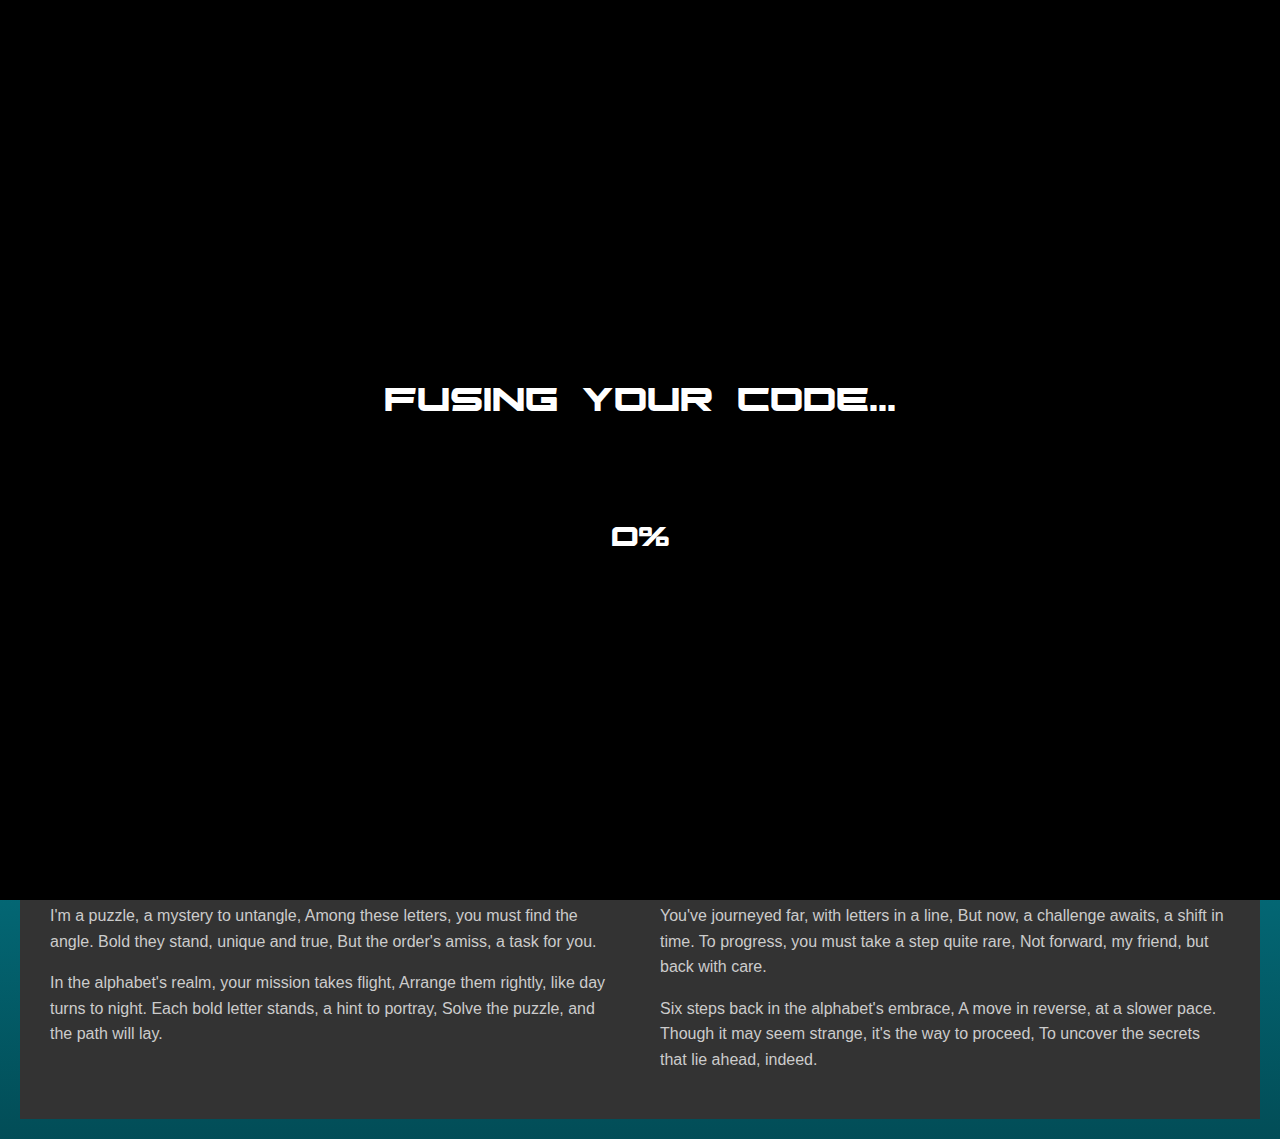
==== target_website/index.html @ 636b0d48 "Add files via upload" ====
<!DOCTYPE html>
<html lang="en">
<head>
    <meta charset="UTF-8">
    <meta name="viewport" content="width=device-width, initial-scale=1.0">
    <title>Your Web Page</title>
    <link rel="stylesheet" href="styles.css">
</head>
<body>
    <div class="overlay">
        <h1>Fusing your code...</h1>
        <h2>0%</h2>
    </div>

    <header>
        <nav>
            <h1>Logo</h1>
            <ul>
                <li><a href="#">Home</a></li>
                <li><a href="#">About</a></li>
                <li><a href="#">Services</a></li>
                <li><a href="#">Contact</a></li>
            </ul>
        </nav>
    </header>

<body>
    <h1>Web Development: Building the Digital World</h1>

    <p>Web development is the art and science of creating websites and web applications that power the digital realm we live in today. It's a field that's constantly evolving, offering endless opportunities for creativity and innovation. Let's take a brief journey into the world of web development.</p>

    <h2>What Is Web Development?</h2>

    <p>At its core, web develo<b>p</b>ment encompasses two main categories:</p>

    <ol>
        <li>Frontend Development:This involves designing and coding the visible parts of a website or web application that users interact with. Frontend developers work with languages like HTML, CSS, and JavaScript to create the layout, styles, and functionality of a site.</li>

        <li>Backend Development: The backend is the "behind-the-scenes" part of a website that handles data, logic, and server operations. Backend developers use languages like Python, Ruby, PHP, or Node.js to build the server and database components.</li>
    </ol>

    <h2>The Building Blocks of the Web</h2>

    <p>HTML, CSS, and JavaScript are the funda<b>m</b>ental techn<b>o</b>logies used in web development. HTML structures content, CSS styles it, and JavaScript adds interactivity.</p>

    <h2>Frameworks and Tools</h2>

    <p>Web development is made more efficient with the use of frameworks and tools like React, An<b>g</b>ular, Vue.js (for frontend), and Express.js, Django, Ruby on Rails (for backend). These tools provide pre-built components and libraries to streamline development.</p>

    <h2>Conclusion</h2>

    <p>Web development is a multifaceted field that bri<b>n</b>gs together design and coding to create the websites and web applications we use daily. Whether you're crafting a simple personal blog or building a complex e-commerce platform, web development is all about turning ideas into digital reality.</p>

    <p>So, whether you're just starting your web development journey or you're a seasoned pro, the possibilities are endless. Embrace the creativity, keep learning, and continue to shape the digital world!</p>
</body>

    <footer>
        <div class="footer-section">
            
            <p>I'm a puzzle, a mystery to untangle,
                Among these letters, you must find the angle.
                Bold they stand, unique and true,
                But the order's amiss, a task for you.</p>
            <p>In the alphabet's realm, your mission takes flight,
                Arrange them rightly, like day turns to night.
                Each bold letter stands, a hint to portray,
                Solve the puzzle, and the path will lay.</p>
        </div>
        <div class="footer-section">
            
            <p>You've journeyed far, with letters in a line,
                But now, a challenge awaits, a shift in time.
                To progress, you must take a step quite rare,
                Not forward, my friend, but back with care.</p>
                <p>Six steps back in the alphabet's embrace,
                    A move in reverse, at a slower pace.
                    Though it may seem strange, it's the way to proceed,
                    To uncover the secrets that lie ahead, indeed.</p>
        </div>
    </footer>

    <script src="https://cdnjs.cloudflare.com/ajax/libs/gsap/3.12.2/gsap.min.js" integrity="sha512-16esztaSRplJROstbIIdwX3N97V1+pZvV33ABoG1H2OyTttBxEGkTsoIVsiP1iaTtM8b3+hu2kB6pQ4Clr5yug==" crossorigin="anonymous" referrerpolicy="no-referrer"></script>
    <script src="./../../game/game_animate.js"></script>
</body>
</html>
---- target_website/styles.css ----
@font-face {
    font-family: "Game";
    src: url("./../../fonts/ghostclan.ttf");
}

body {
    background: linear-gradient(rgb(7, 198, 223),rgb(2, 77, 87));


    background-repeat: no-repeat; /* Prevent image repetition */
    background-size: cover;
    font-family: Arial, sans-serif;
    margin: 0;
    padding: 0;
    font-weight: 100;
}

header {
    background-color: rgb(0, 0, 0);
    color: #fff;
    padding: 10px;
}

nav {
    display: flex;
    justify-content: space-between;
    align-items: center;
}

nav ul {
    list-style: none;
    display: flex;
}

nav li {
    margin-right: 20px;
}
a{
    color: black;
}

/* Separate CSS file for styling */

body {
    font-family: Arial, sans-serif;
    margin: 0;
    padding: 20px;
}

h1 {
    color: rgb(0, 0, 0);
    font-weight: 100;
}

h2 {
    color: rgb(0, 0, 0);
    font-weight: 100;
}

p {
    line-height: 1.6;
}

ol {
    padding-left: 20px;
}

li {
    margin-bottom: 10px;
}

strong {
    font-weight: bold;
}


footer {
    background-color: #333;
    color: #fff;
    text-align: center;
    padding: 10px;
    display: flex;
    justify-content: space-between;
}

.overlay {
    position: fixed;
    top: 0;
    left: 0;
    font-size: "Game";
    width: 100%;
    color: rgb(255, 255, 255);
    display: flex;
    flex-direction: column;
    font-size: 1.5rem;
    align-items: center;
    justify-content: center;
    height: 100%;
    background-color: rgb(0, 0, 0);
    z-index: 9999;
}

.overlay h2{
    color: #fff;
    font-family: "Game";
    padding-top: 2rem;
    font-size: 2.5rem;
}

.overlay h1{
    color: #fff;
    font-family: "Game";
    padding-top: 2rem;
    font-size: 3rem;
}
.footer-section {
    flex: 1;
    padding: 20px;
    text-align: left;
}

.footer-section h3 {
    color: #fff;
}

.footer-section p {
    color: #ccc;
}
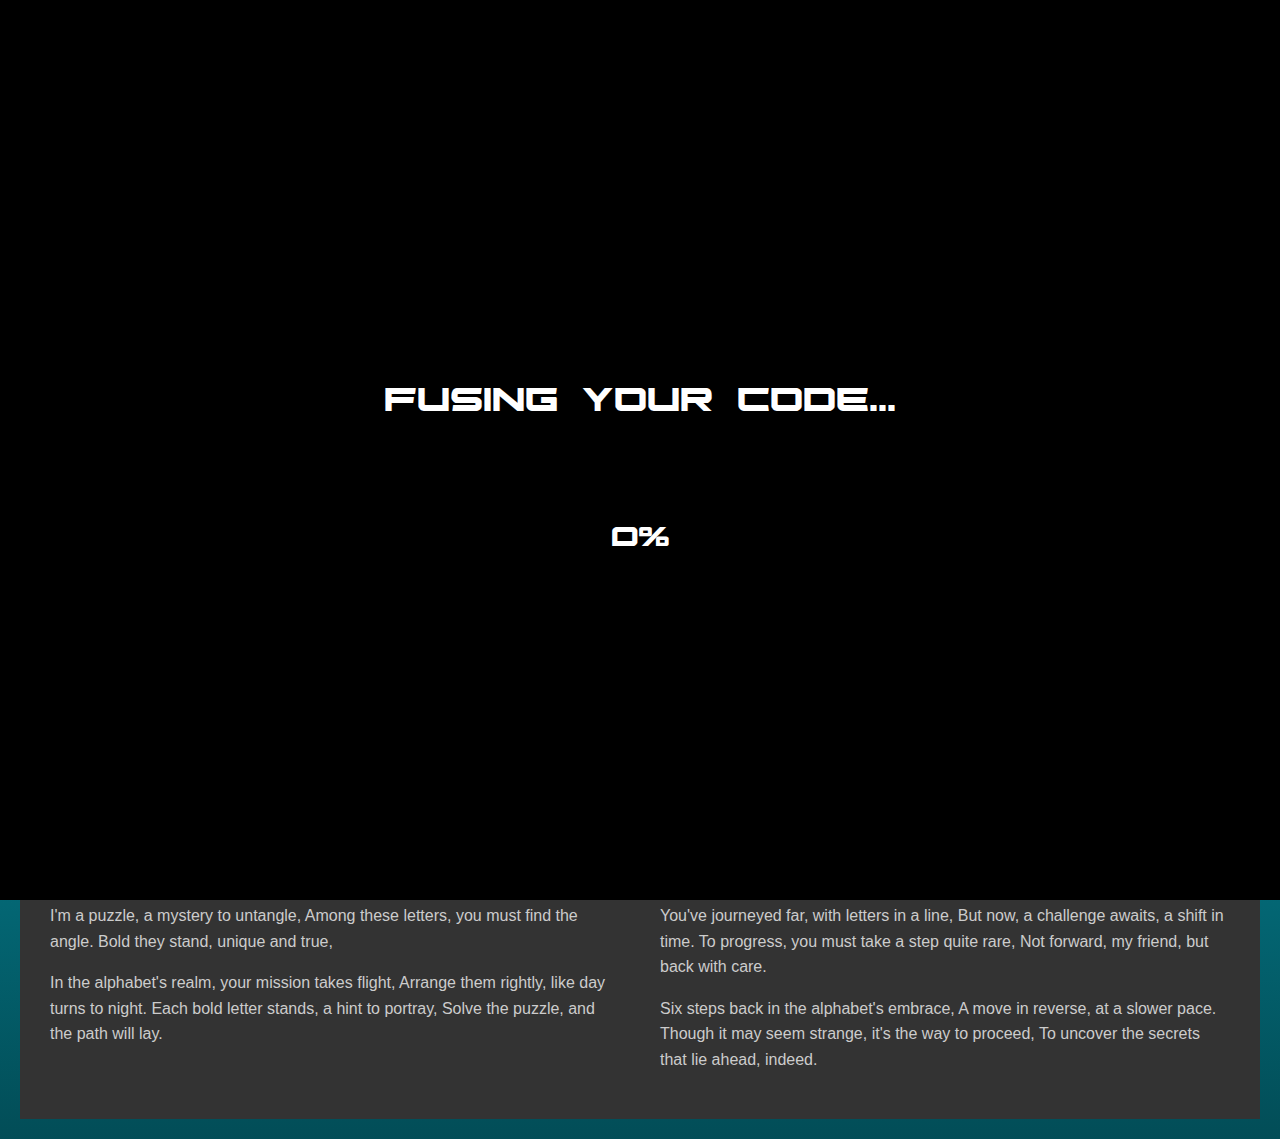
==== commit 669b135b: "Update index.html" ====
--- a/target_website/index.html
+++ b/target_website/index.html
@@ -59,8 +59,7 @@
             
             <p>I'm a puzzle, a mystery to untangle,
                 Among these letters, you must find the angle.
-                Bold they stand, unique and true,
-                But the order's amiss, a task for you.</p>
+                Bold they stand, unique and true,</p>
             <p>In the alphabet's realm, your mission takes flight,
                 Arrange them rightly, like day turns to night.
                 Each bold letter stands, a hint to portray,
